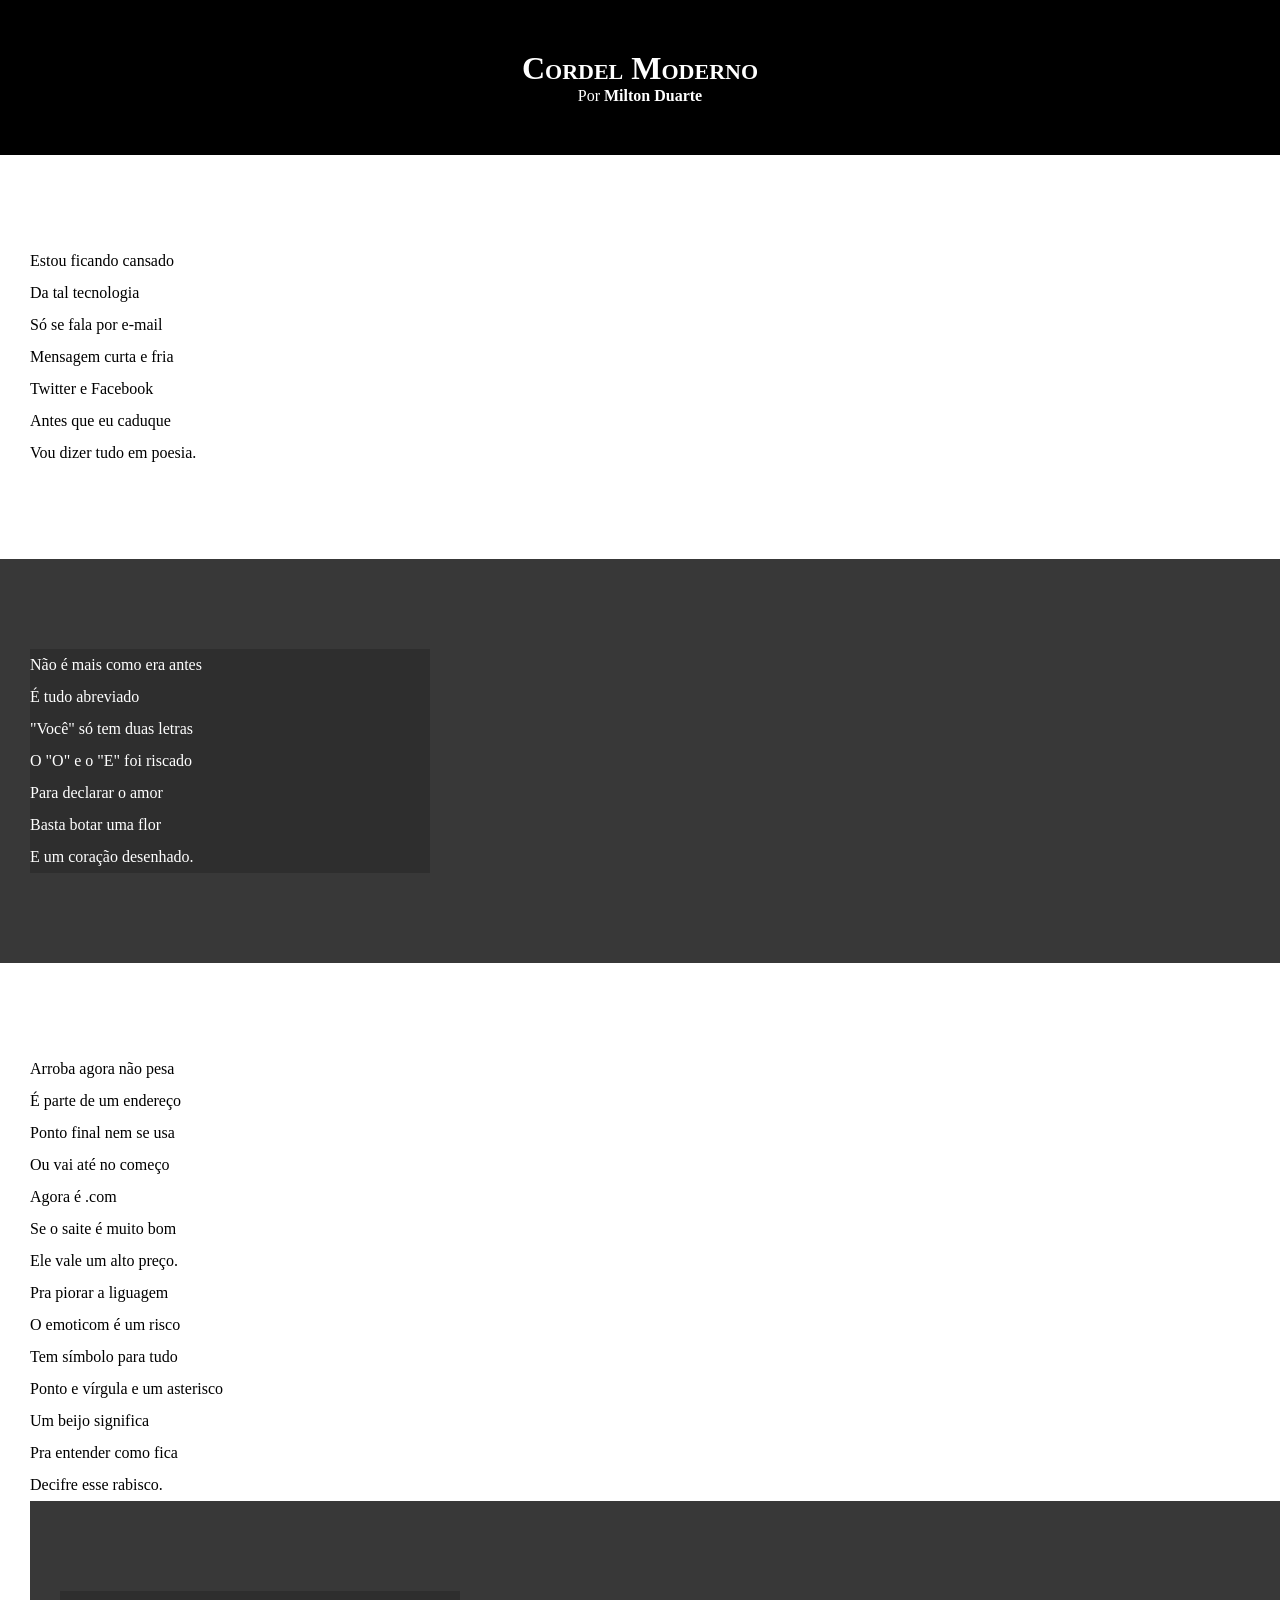
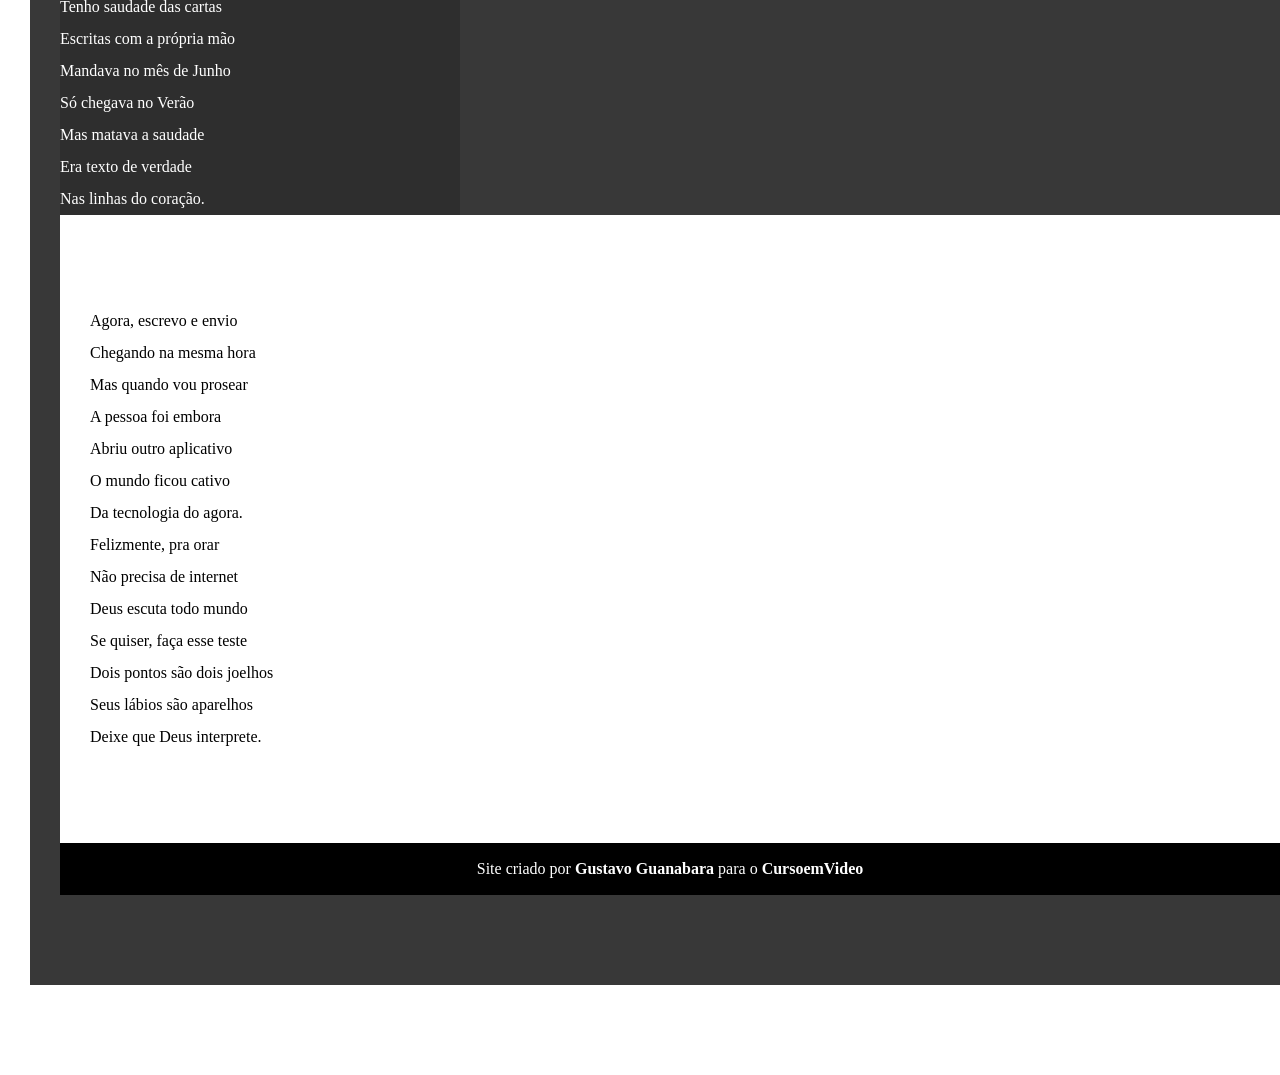
==== desafios/desafio012/index.html @ 5aa5365a "atualizaçao no desafio0012" ====
<!DOCTYPE html>
<html lang="pt-br">
<head>
    <meta charset="UTF-8">
    <meta name="viewport" content="width=device-width, initial-scale=1.0">
    <title>Cordel Moderno</title>
    <link rel="stylesheet" href="estilo/style.css">
</head>
<body>
        <header>
            <h1>
                Cordel Moderno
            </h1>
            <p>
                Por <a href="https://www.recantodasletras.com.br/poesias/3186743" target="_blank">Milton Duarte</a>
            </p>
        </header>

    <section class="normal">
        <p>
            Estou ficando cansado <br>
            Da tal tecnologia <br>
            Só se fala por e-mail <br>
            Mensagem curta e fria <br>
            Twitter e Facebook <br>
            Antes que eu caduque <br>
            Vou dizer tudo em poesia.
        </p>
    </section>



    <section class="imagem">
        <p>
            Não é mais como era antes <br>
            É tudo abreviado <br>
            "Você" só tem duas letras <br>
            O "O" e o "E" foi riscado <br>
            Para declarar o amor <br>
            Basta botar uma flor <br>
            E um coração desenhado.
        </p>
    </section>



    <section class="normal">
        <p>
            Arroba agora não pesa <br>
            É parte de um endereço <br>
            Ponto final nem se usa <br>
            Ou vai até no começo <br>
            Agora é .com <br>
            Se o saite é muito bom <br>
            Ele vale um alto preço. <br>
            </p>

            <p>
            Pra piorar a liguagem <br>
            O emoticom é um risco <br>
            Tem símbolo para tudo <br>
            Ponto e vírgula e um asterisco <br>
            Um beijo significa <br>
            Pra entender como fica <br>
            Decifre esse rabisco.
        </p>
    </secction>



    <section class="imagem">
        <p>
            Tenho saudade das cartas <br>
            Escritas com a própria mão <br>
            Mandava no mês de Junho <br>
            Só chegava no Verão <br>
            Mas matava a saudade <br>
            Era texto de verdade <br>
            Nas linhas do coração.
        </p>
    </secction>



    <section class="normal">
        <p>
            Agora, escrevo e envio <br>
            Chegando na mesma hora <br>
            Mas quando vou prosear <br>
            A pessoa foi embora <br>
            Abriu outro aplicativo <br>
            O mundo ficou cativo <br>
            Da tecnologia do agora. <br>
        </p>

        <p>
            Felizmente, pra orar <br>
            Não precisa de internet <br>
            Deus escuta todo mundo <br>
            Se quiser, faça esse teste <br>
            Dois pontos são dois joelhos <br>
            Seus lábios são aparelhos <br>
            Deixe que Deus interprete.
        </p>
    </section>

    <footer>
        <p>Site criado por <a href="https://gustavoguanabara.github.io" target="_blank">Gustavo Guanabara</a> para o <a href="https://www.gustavoguanabara.com" target="_blank">CursoemVideo</a></p>
    </footer>
    </body>
    </html>
---- desafios/desafio012/estilo/style.css ----
@charset "UTF-8";

* {
    margin: 0px;
    padding: 0px;
}

html, body {
    min-height: 100vh;
    background-color: darkgray;
}

header {
    background-color: black;
    color: white;
    text-align: center;
}

header > h1 {
    padding-top: 50px;
    font-variant: small-caps;

    /*text-transfoerm: uppercas; para deixar maiusculo*/
}

header > p {
    padding-bottom: 50px;
}

a {
    color: white;
    text-decoration: none;
    font-weight: bolder;
}

a:hover {
    text-decoration: underline;
}

section {
    padding-top: 10vh;
    padding-bottom: 10vh;
    line-height: 2em;
    padding-left: 30px;
}

section.normal {
    background-color: white;
    color: black;
}

section.imagem{
    background-color: rgb(56, 56, 56);
    color: white;
}

section.imagem > p {
    width: 400px;
    background-color: rgba(0, 0, 0, 0.174);
}

footer {
    background-color: black;
    text-align: center;
    color: white;
    padding: 10px;
}
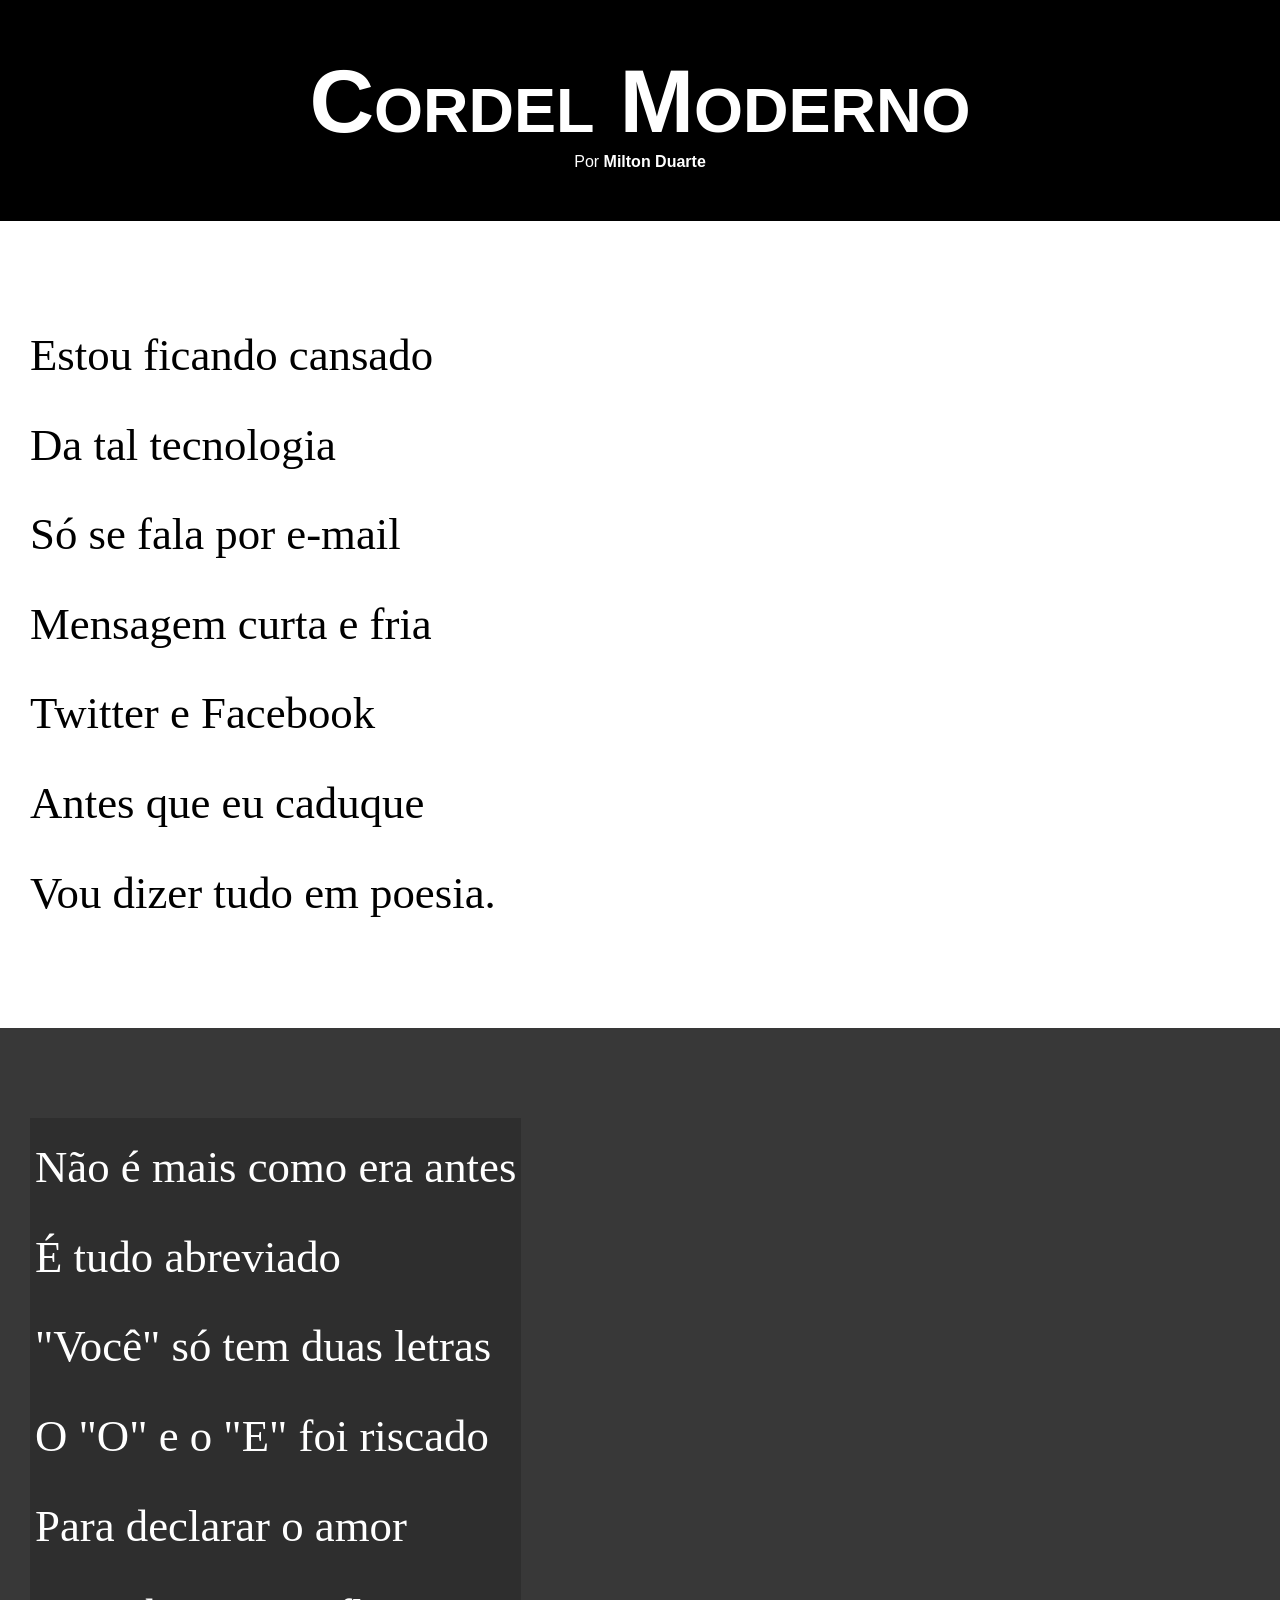
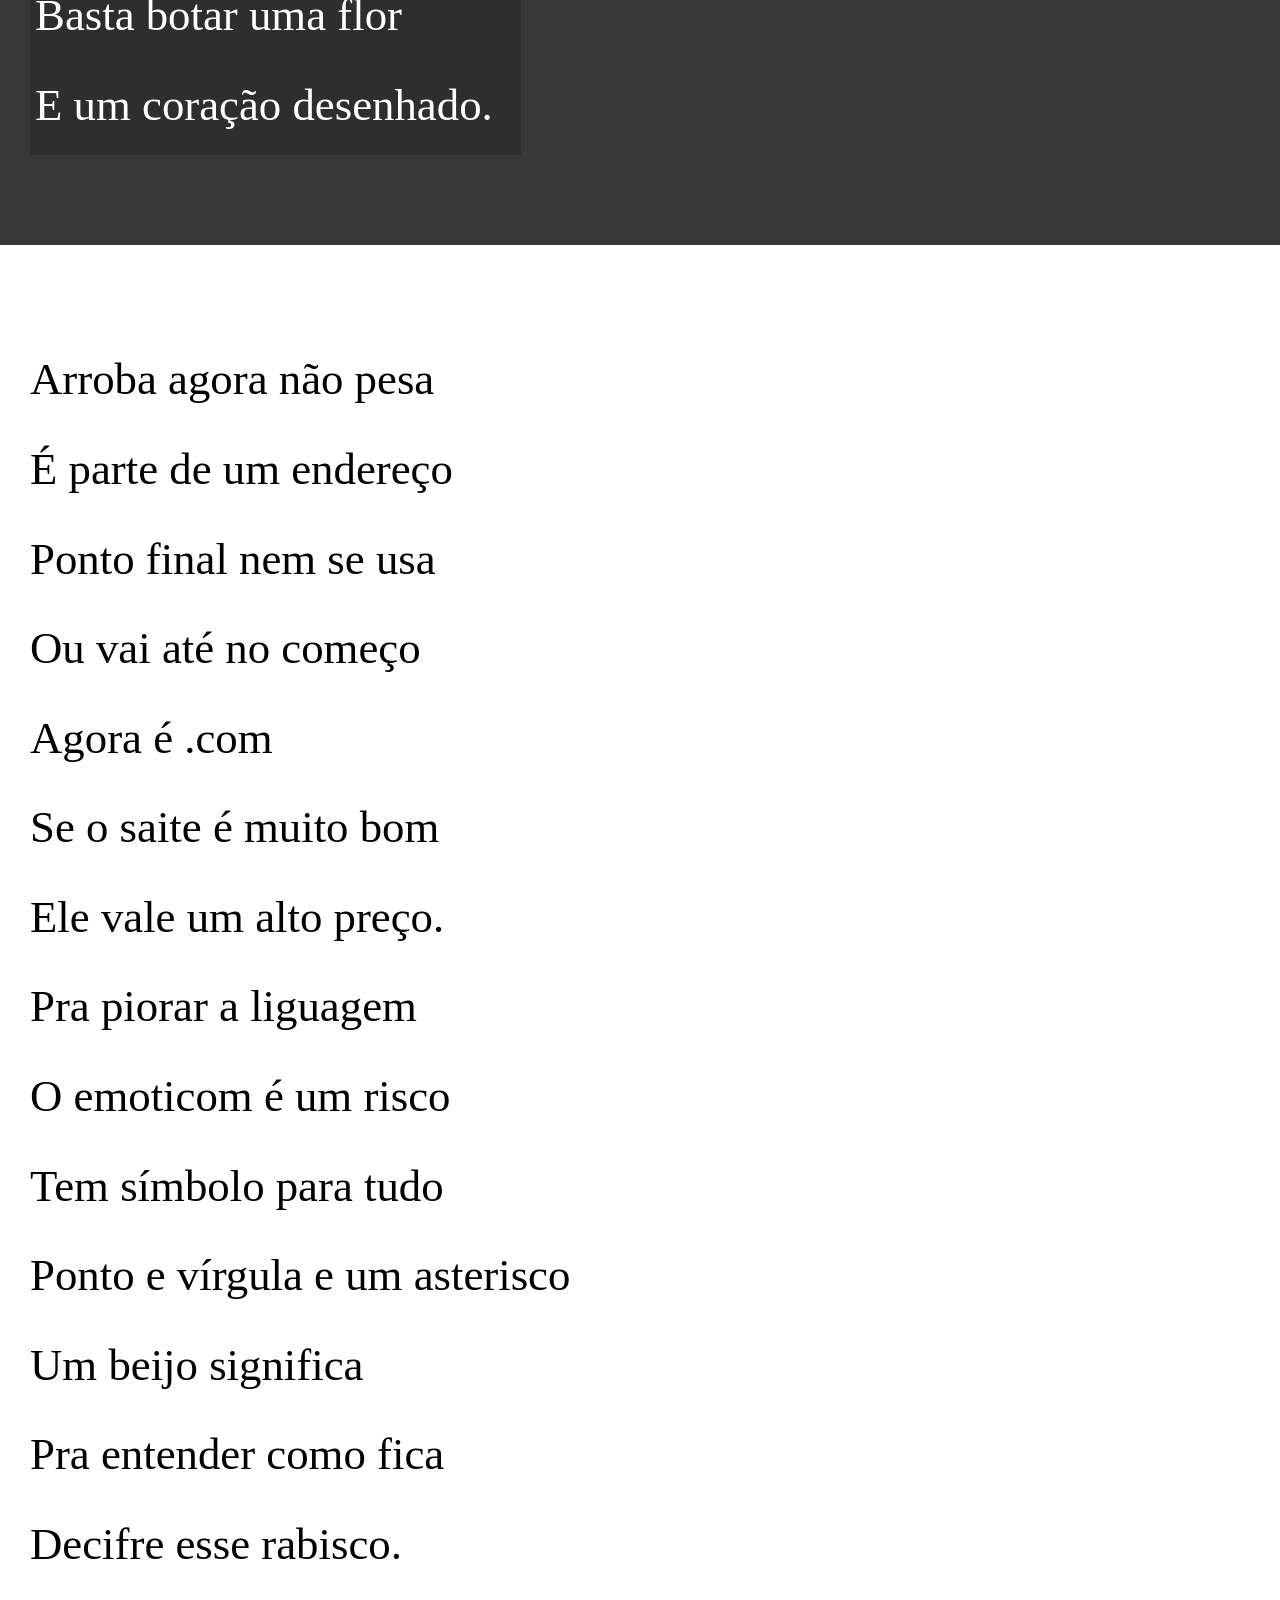
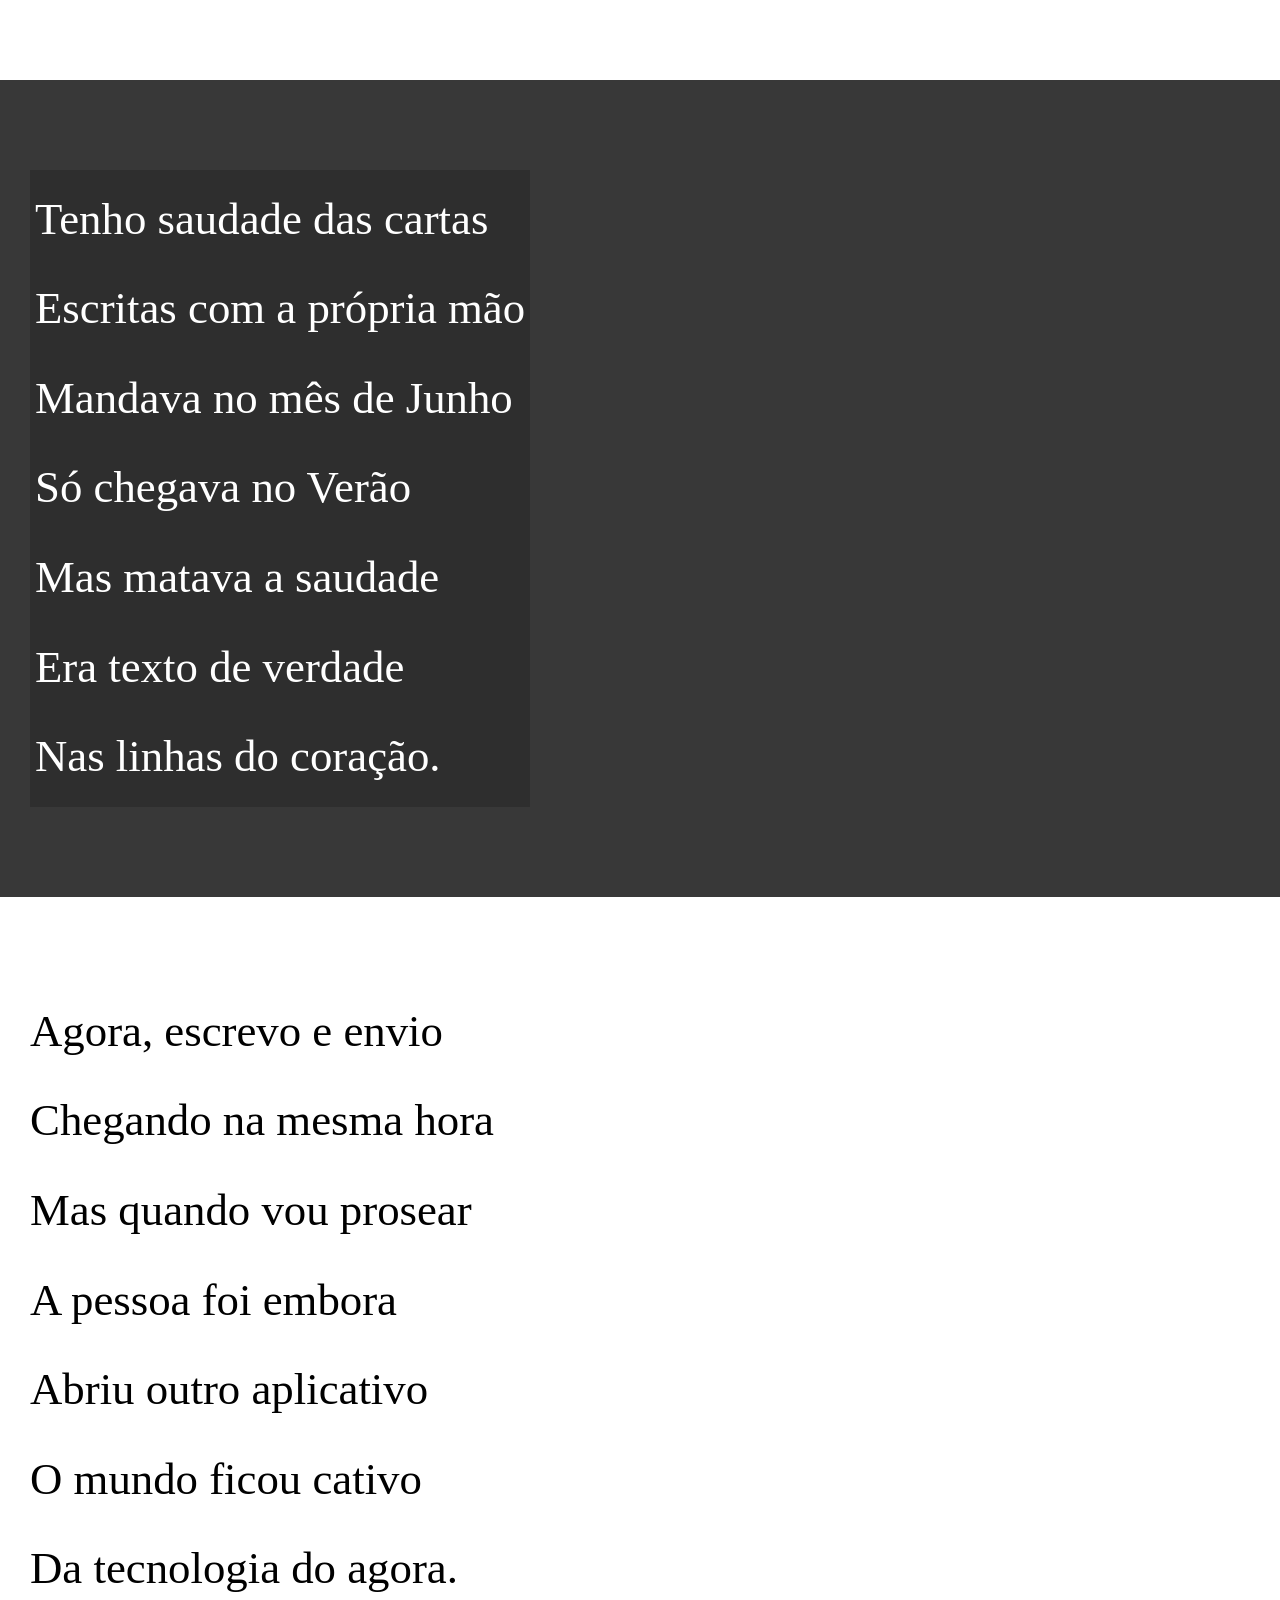
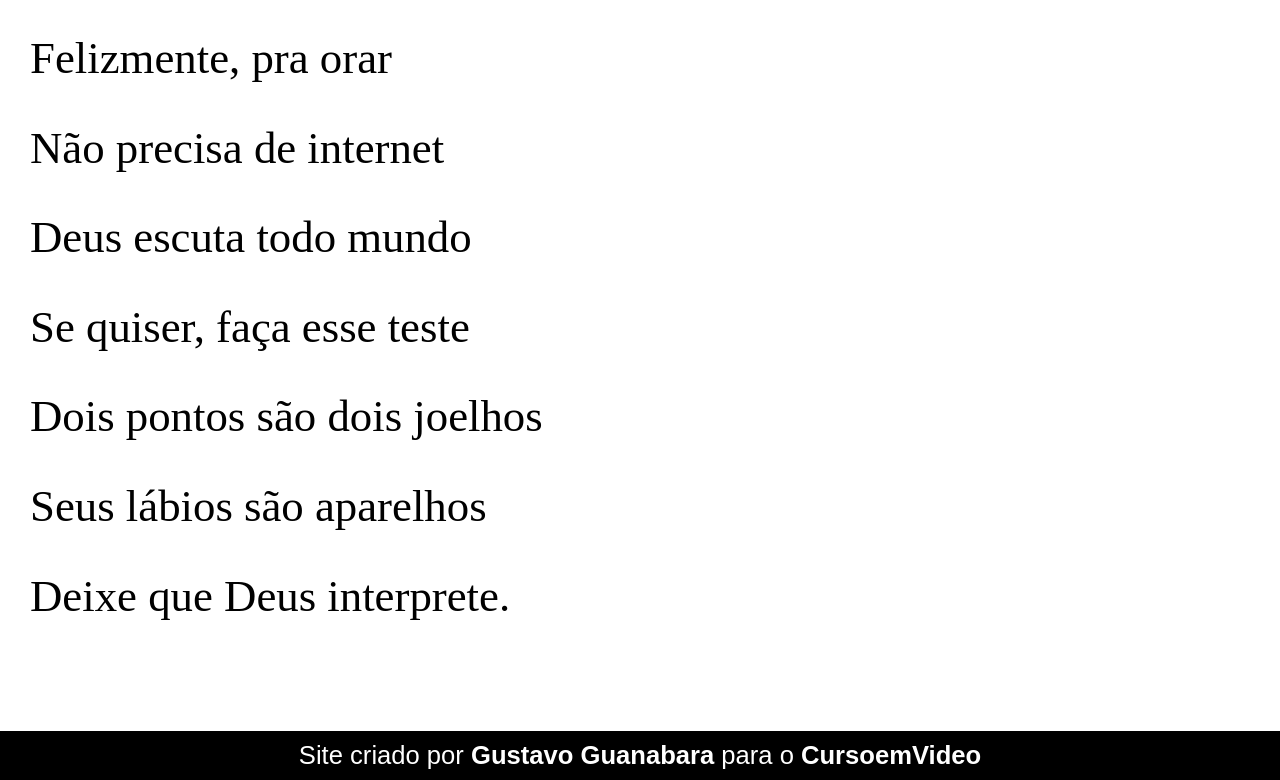
==== commit a0ecbfa4: "atualizaçao no desafio012" ====
--- a/desafios/desafio012/index.html
+++ b/desafios/desafio012/index.html
@@ -64,7 +64,7 @@
             Pra entender como fica <br>
             Decifre esse rabisco.
         </p>
-    </secction>
+    </section>
 
 
 
@@ -78,7 +78,7 @@
             Era texto de verdade <br>
             Nas linhas do coração.
         </p>
-    </secction>
+    </section>
 
 
 
@@ -90,7 +90,7 @@
             A pessoa foi embora <br>
             Abriu outro aplicativo <br>
             O mundo ficou cativo <br>
-            Da tecnologia do agora. <br>
+            Da tecnologia do agora.
         </p>
 
         <p>
--- a/desafios/desafio012/estilo/style.css
+++ b/desafios/desafio012/estilo/style.css
@@ -1,13 +1,26 @@
 @charset "UTF-8";
+
+@import url('https://fonts.googleapis.com/css2?family=Passion+One&display=swap');
+
+@import url('https://fonts.googleapis.com/css2?family=Sriracha&display=swap');
+
+:root {
+    --fonte1: Verdana, Geneva, Tahoma, sans-serif;
+    --fonte2: 'Pession One', cursive;
+    --fonte3: font-family: 'Sriracha', cursive;
+}
+
 
 * {
     margin: 0px;
     padding: 0px;
+    font-size: 1em;
 }
 
 html, body {
     min-height: 100vh;
     background-color: darkgray;
+    font-family: var(--fonte1);
 }
 
 header {
@@ -19,6 +32,8 @@
 header > h1 {
     padding-top: 50px;
     font-variant: small-caps;
+    font-family: var(--fonte3);
+    font-size: 7vw;
 
     /*text-transfoerm: uppercas; para deixar maiusculo*/
 }
@@ -42,6 +57,8 @@
     padding-bottom: 10vh;
     line-height: 2em;
     padding-left: 30px;
+    font-family: var(--fonte2);
+    font-size: 3.5vw;
 }
 
 section.normal {
@@ -55,8 +72,9 @@
 }
 
 section.imagem > p {
-    width: 400px;
+    display: inline-block;
     background-color: rgba(0, 0, 0, 0.174);
+    padding: 5px;
 }
 
 footer {
@@ -64,4 +82,5 @@
     text-align: center;
     color: white;
     padding: 10px;
+    font-size: 2vw;
 }
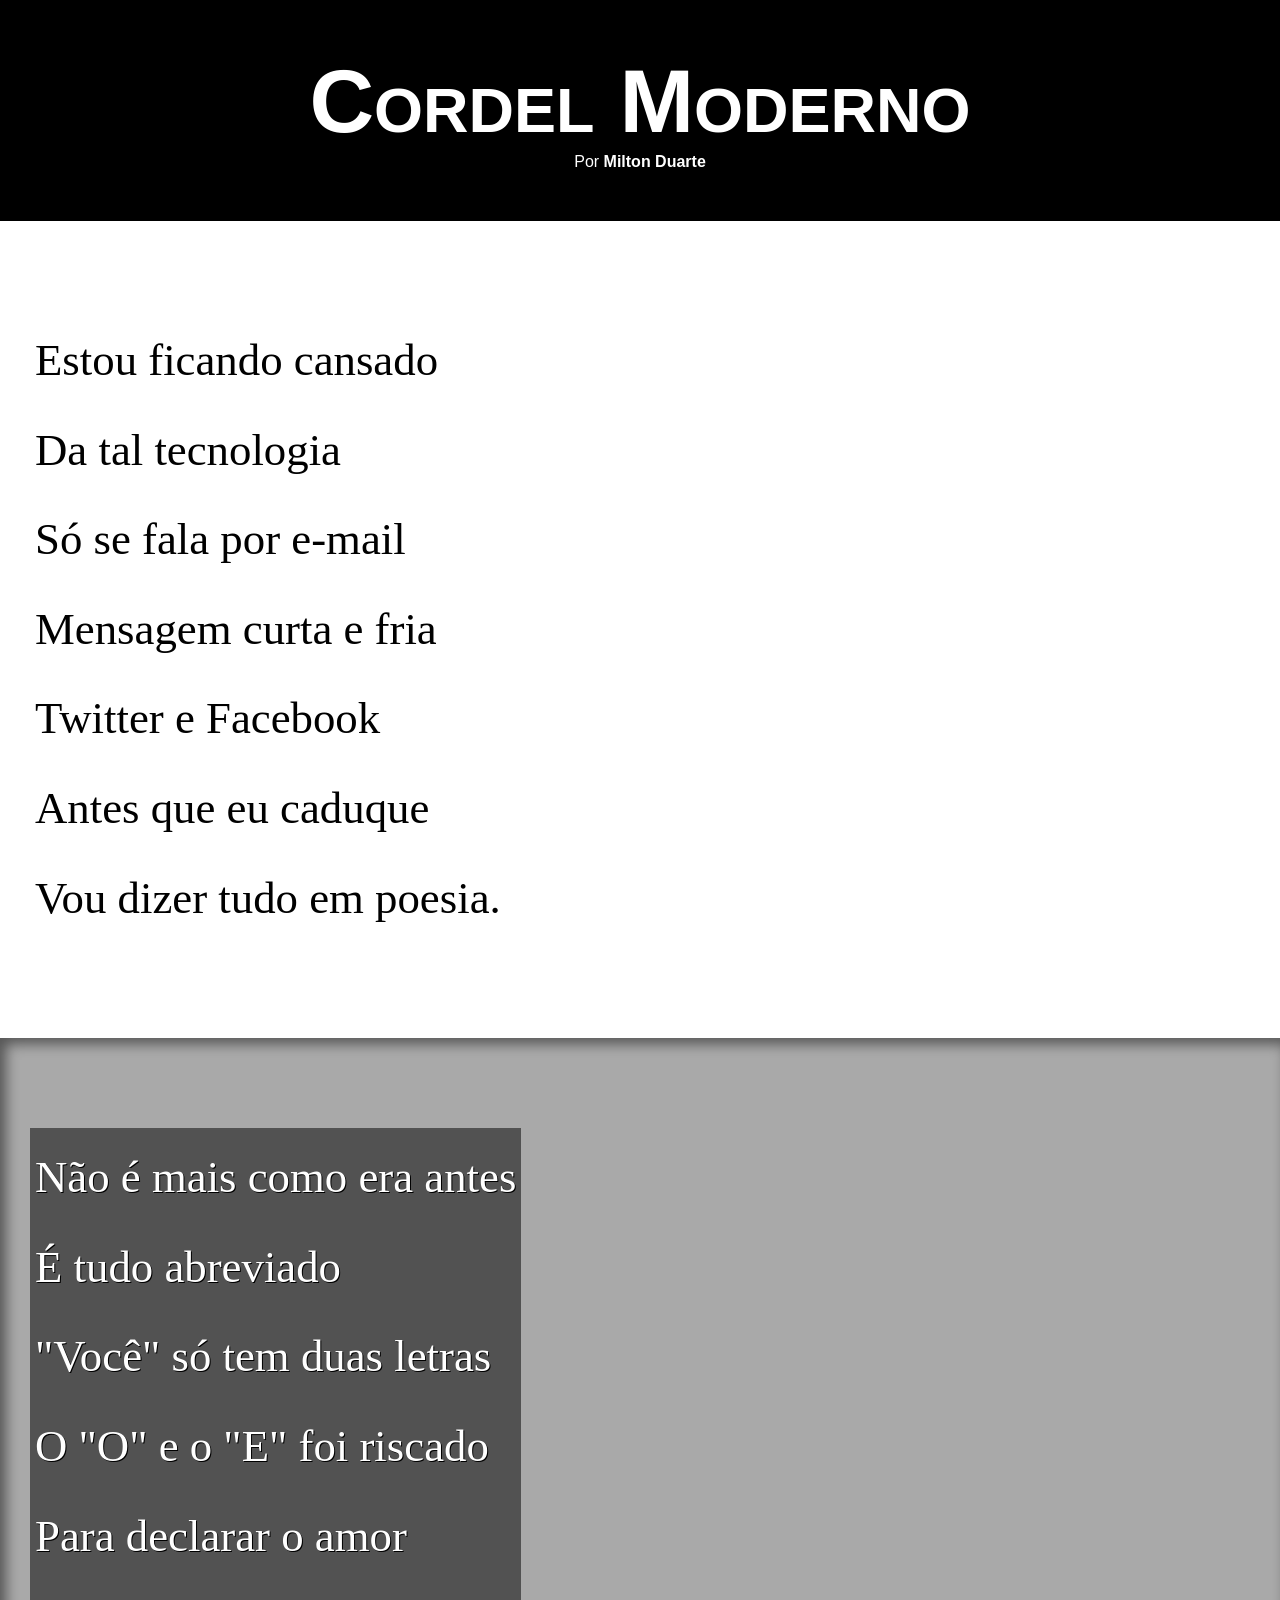
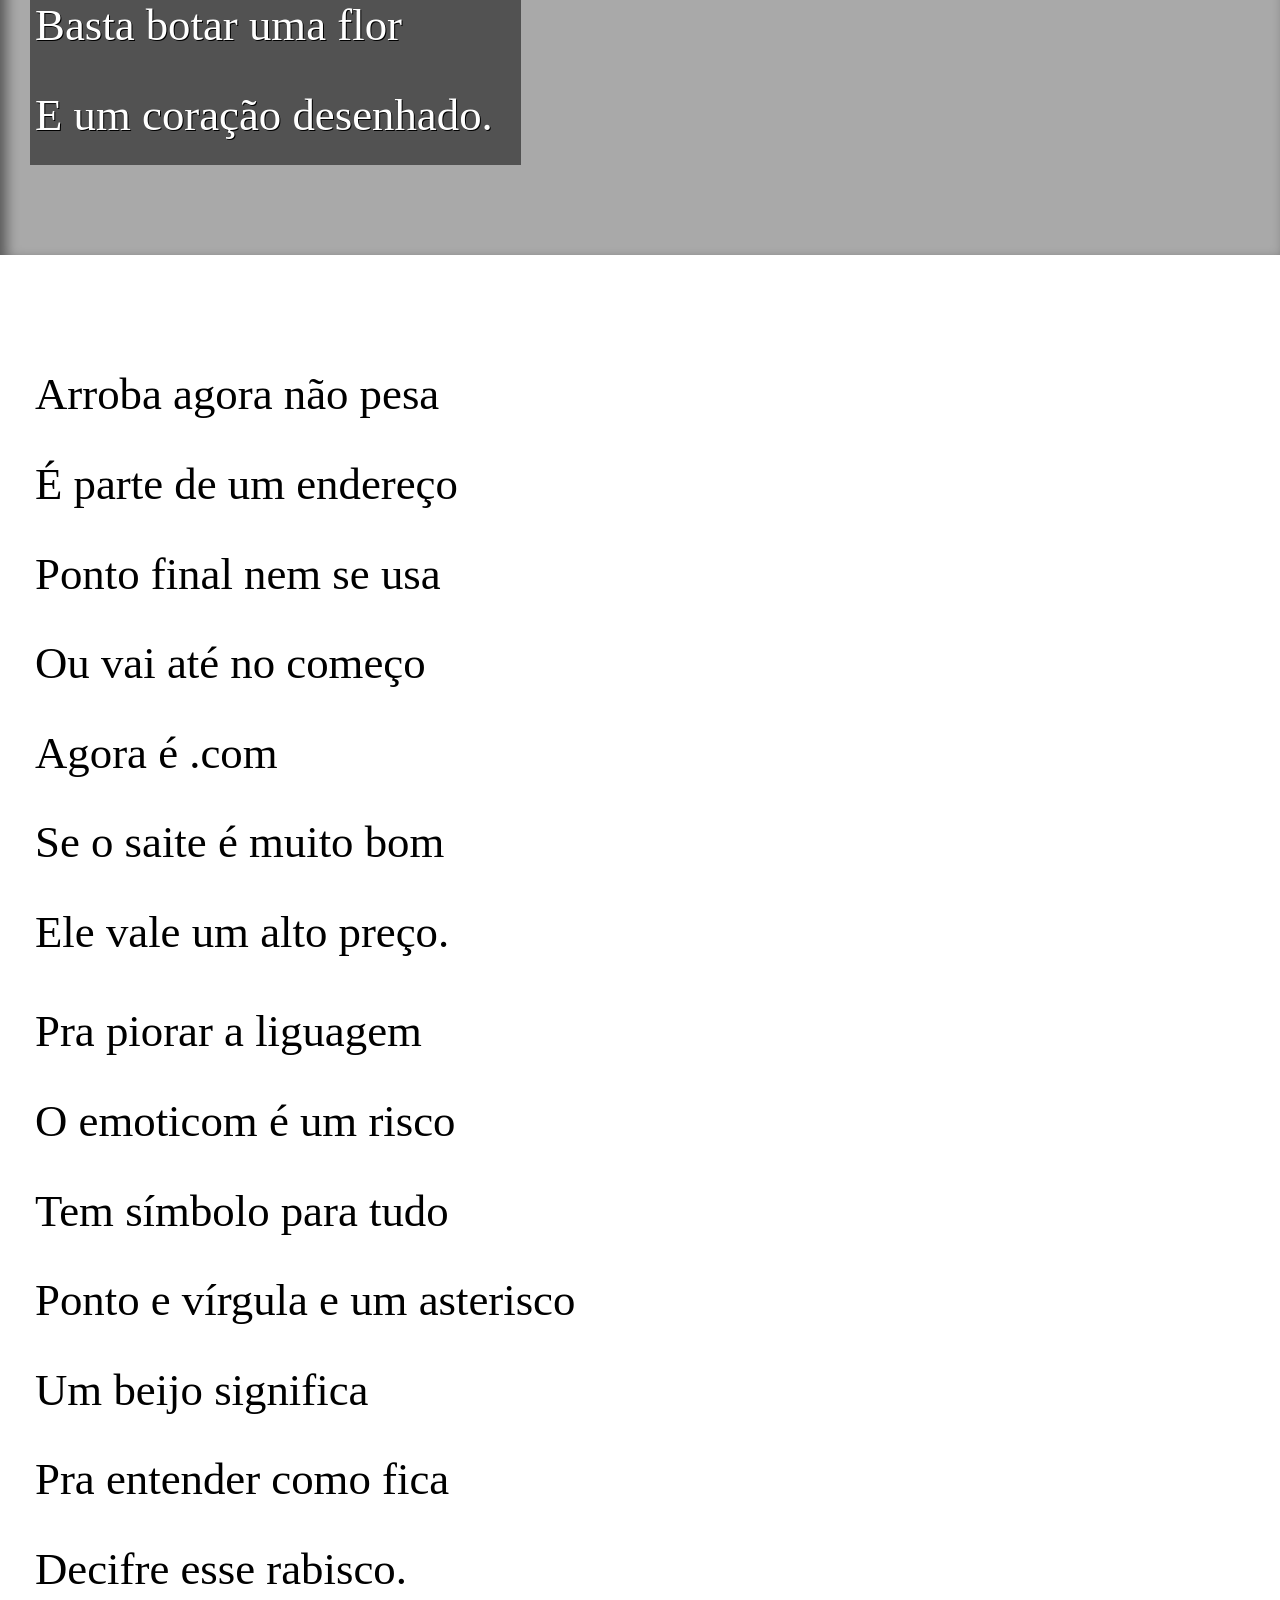
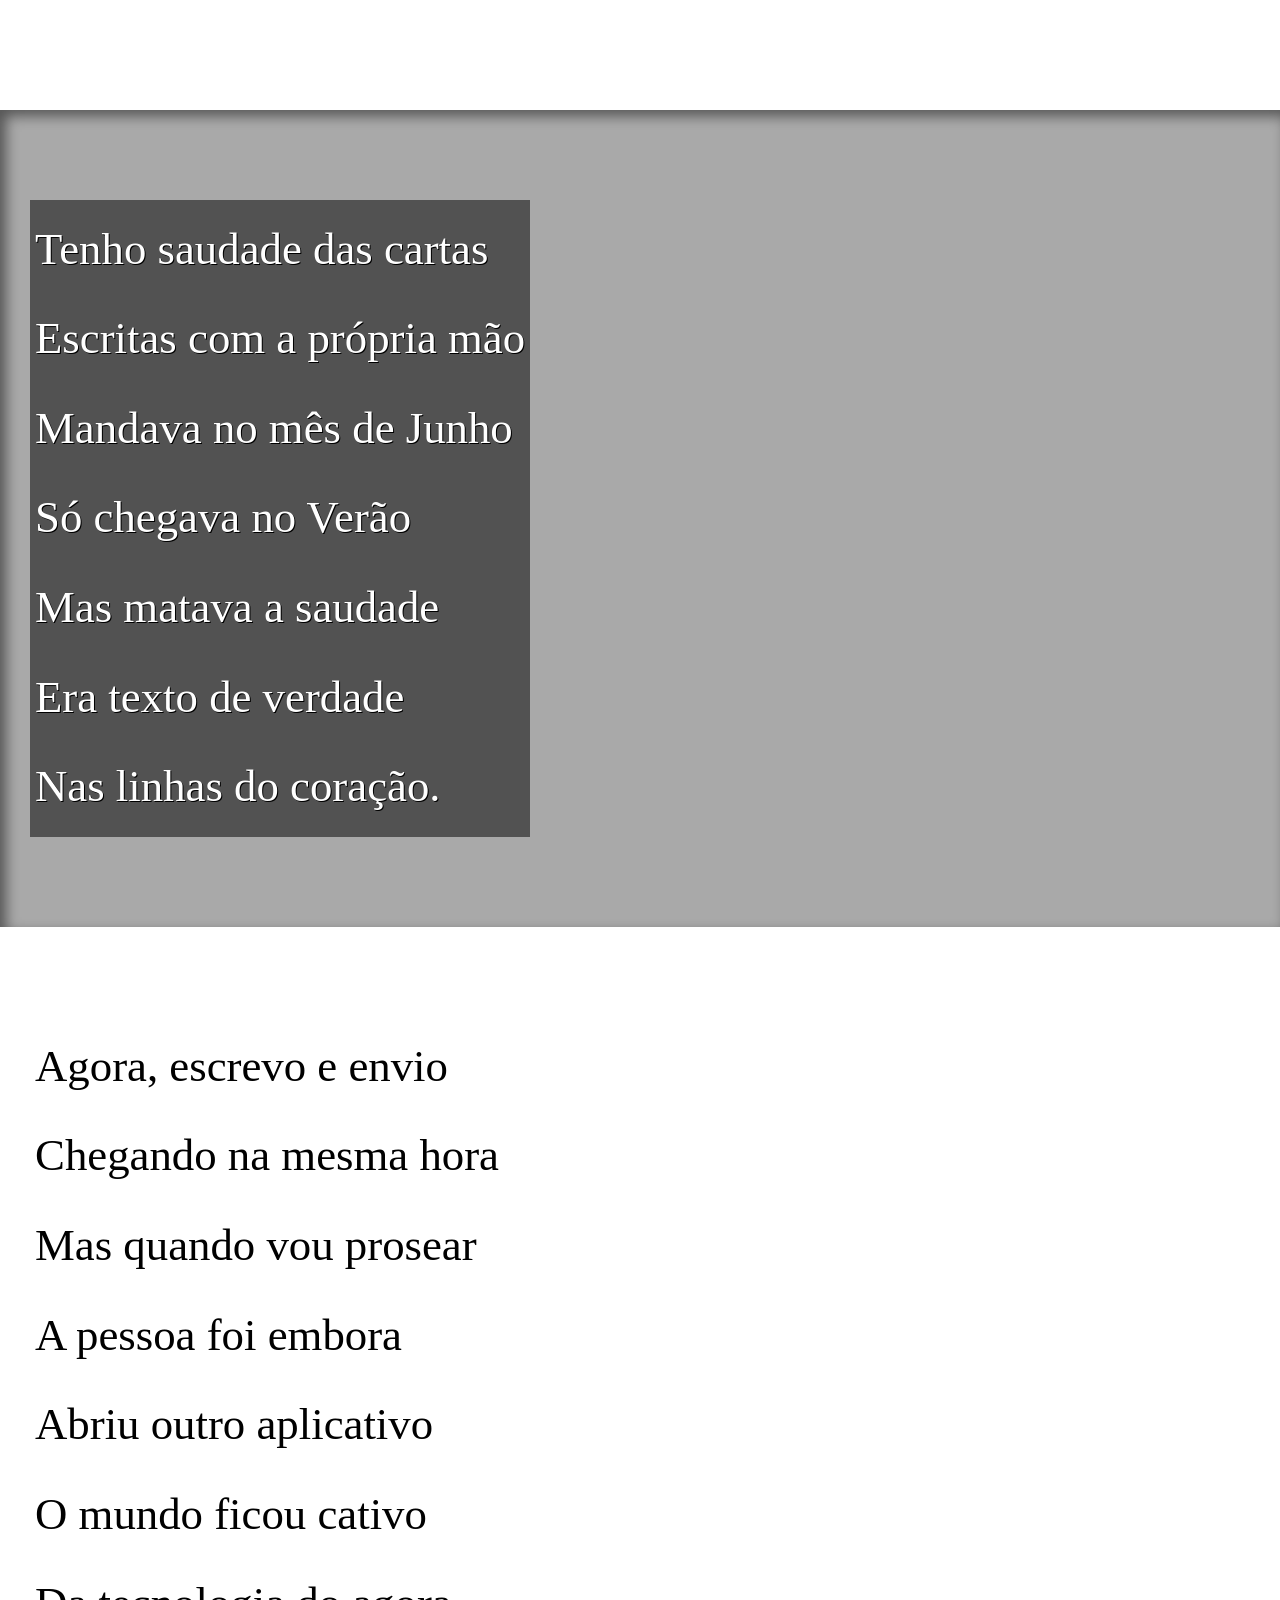
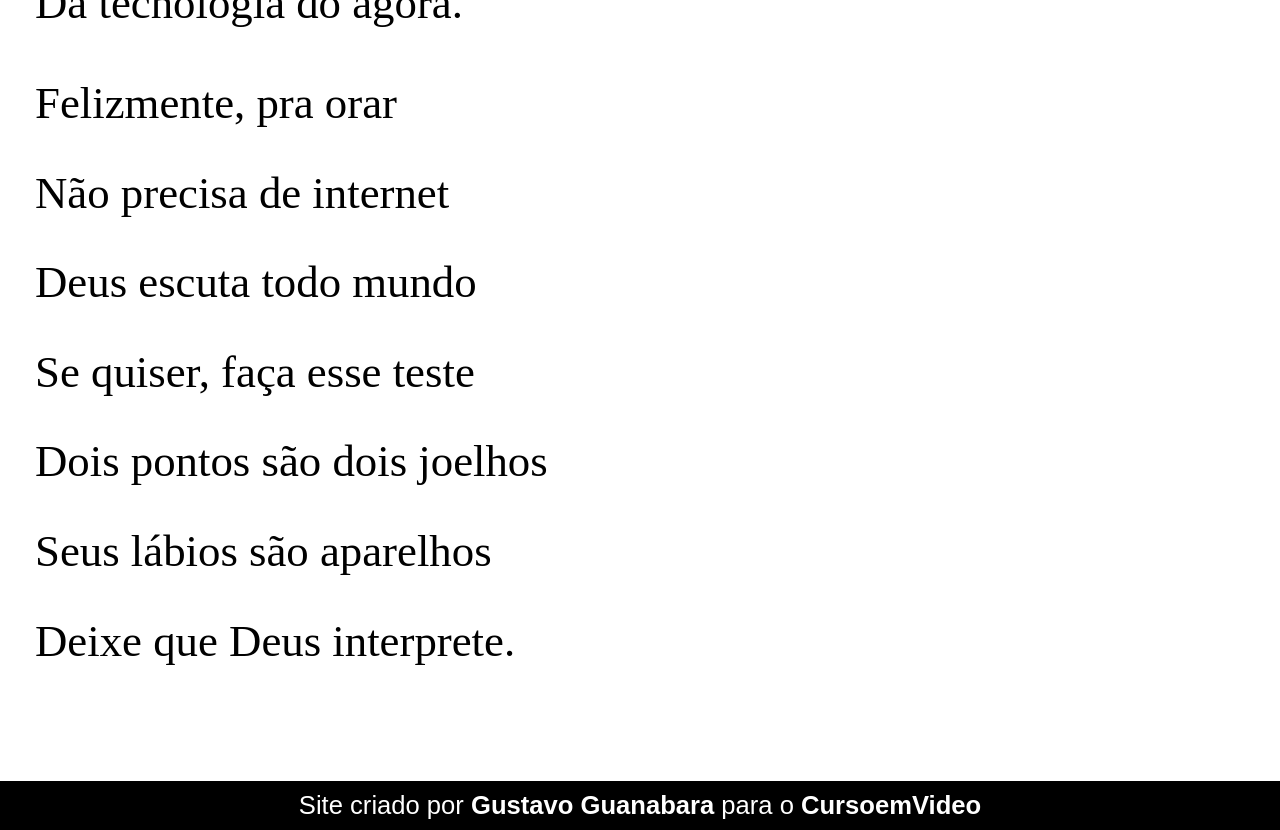
==== commit 9e380802: "desafio0012 finalizado" ====
--- a/desafios/desafio012/index.html
+++ b/desafios/desafio012/index.html
@@ -30,7 +30,7 @@
 
 
 
-    <section class="imagem">
+    <section class="imagem" id="img01">
         <p>
             Não é mais como era antes <br>
             É tudo abreviado <br>
@@ -68,7 +68,7 @@
 
 
 
-    <section class="imagem">
+    <section class="imagem" id="img02">
         <p>
             Tenho saudade das cartas <br>
             Escritas com a própria mão <br>
--- a/desafios/desafio012/estilo/style.css
+++ b/desafios/desafio012/estilo/style.css
@@ -61,6 +61,11 @@
     font-size: 3.5vw;
 }
 
+section > p {
+    font-size: 1.em;
+    padding: 5px;
+}
+
 section.normal {
     background-color: white;
     color: black;
@@ -69,12 +74,27 @@
 section.imagem{
     background-color: rgb(56, 56, 56);
     color: white;
+    box-shadow: inset 6px 6px 13px 0px rgba(0, 0, 0, 0.495);
+    background-attachment: fixed;
 }
 
 section.imagem > p {
     display: inline-block;
-    background-color: rgba(0, 0, 0, 0.174);
+    background-color: rgba(0, 0, 0, 0.514);
     padding: 5px;
+    text-shadow: 1px 1px 0px black;
+}
+
+section#img01 {
+    background-image: url('../imagens/background001.jpg');
+    background-position: right center;
+    background-size: cover;
+    
+}
+
+section#img02 {
+    background-image: url(../imagens/background002.jpg);
+    background-size: cover;
 }
 
 footer {
